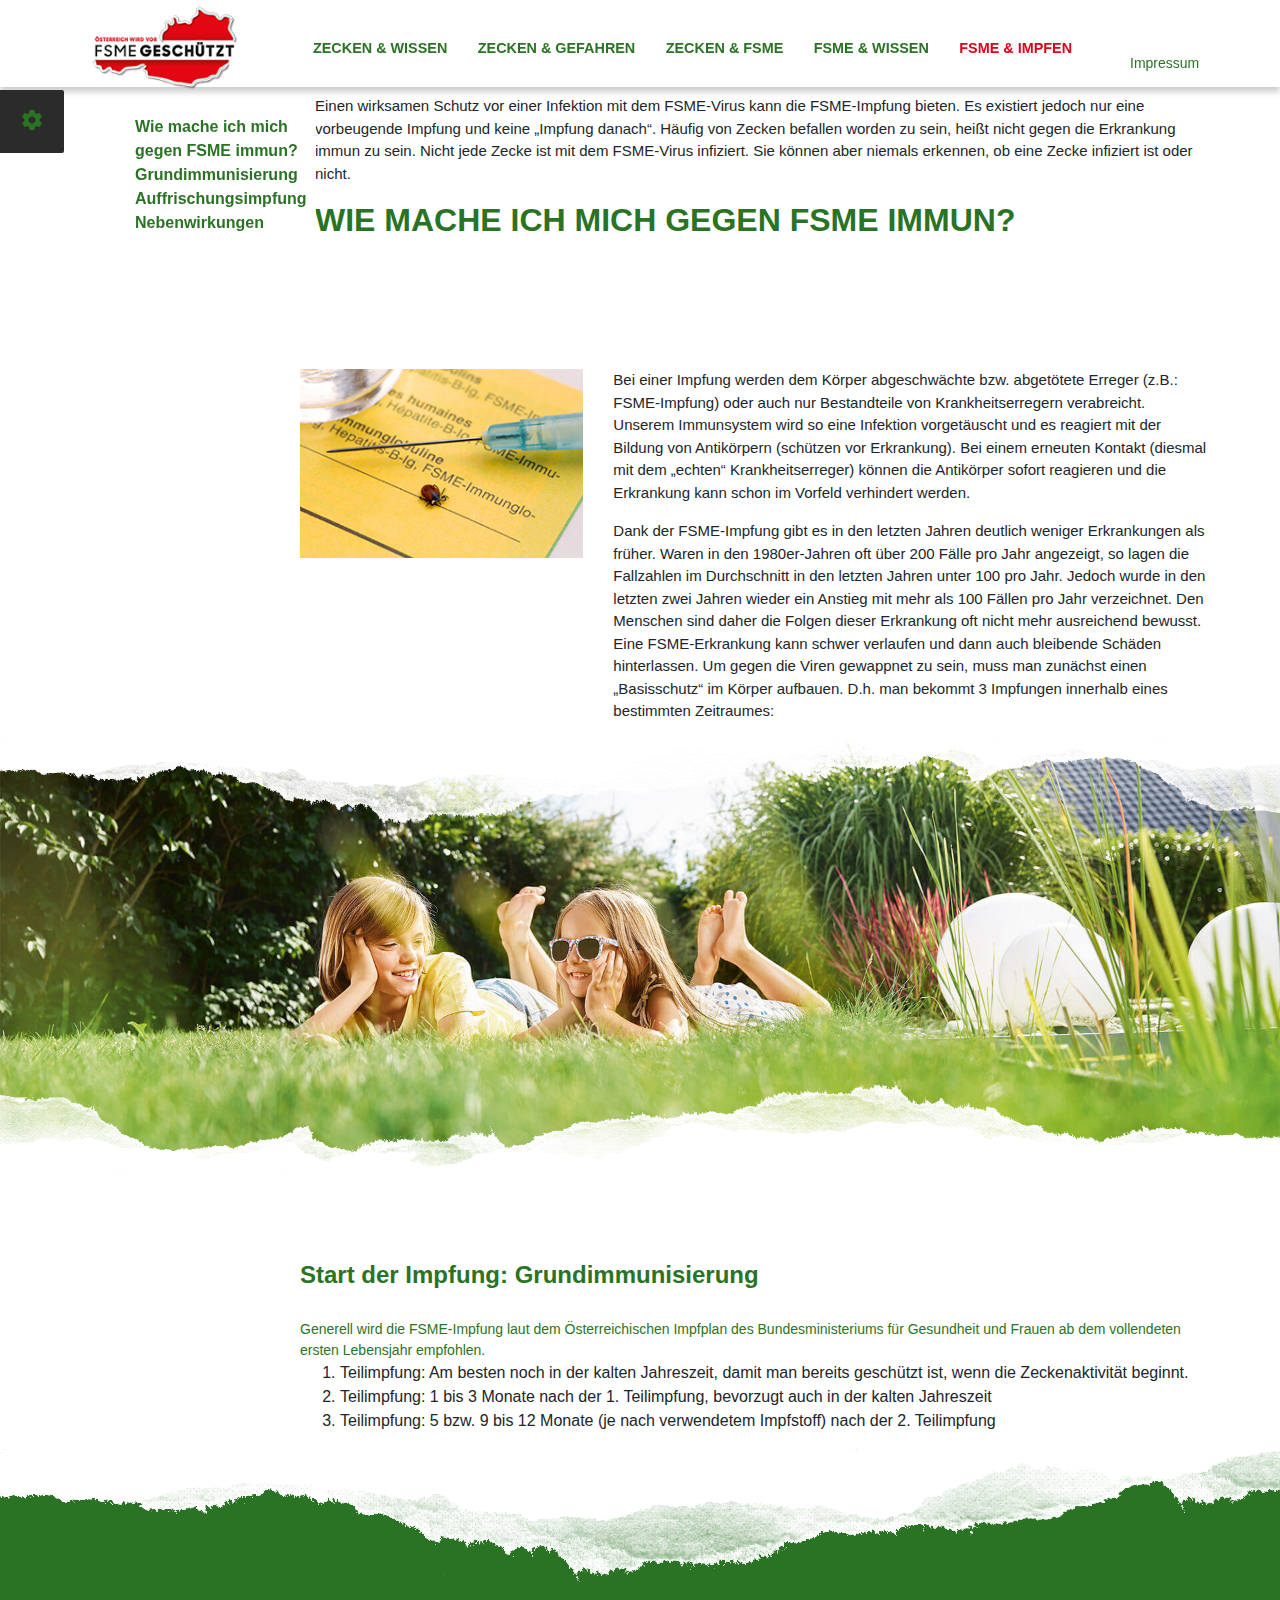
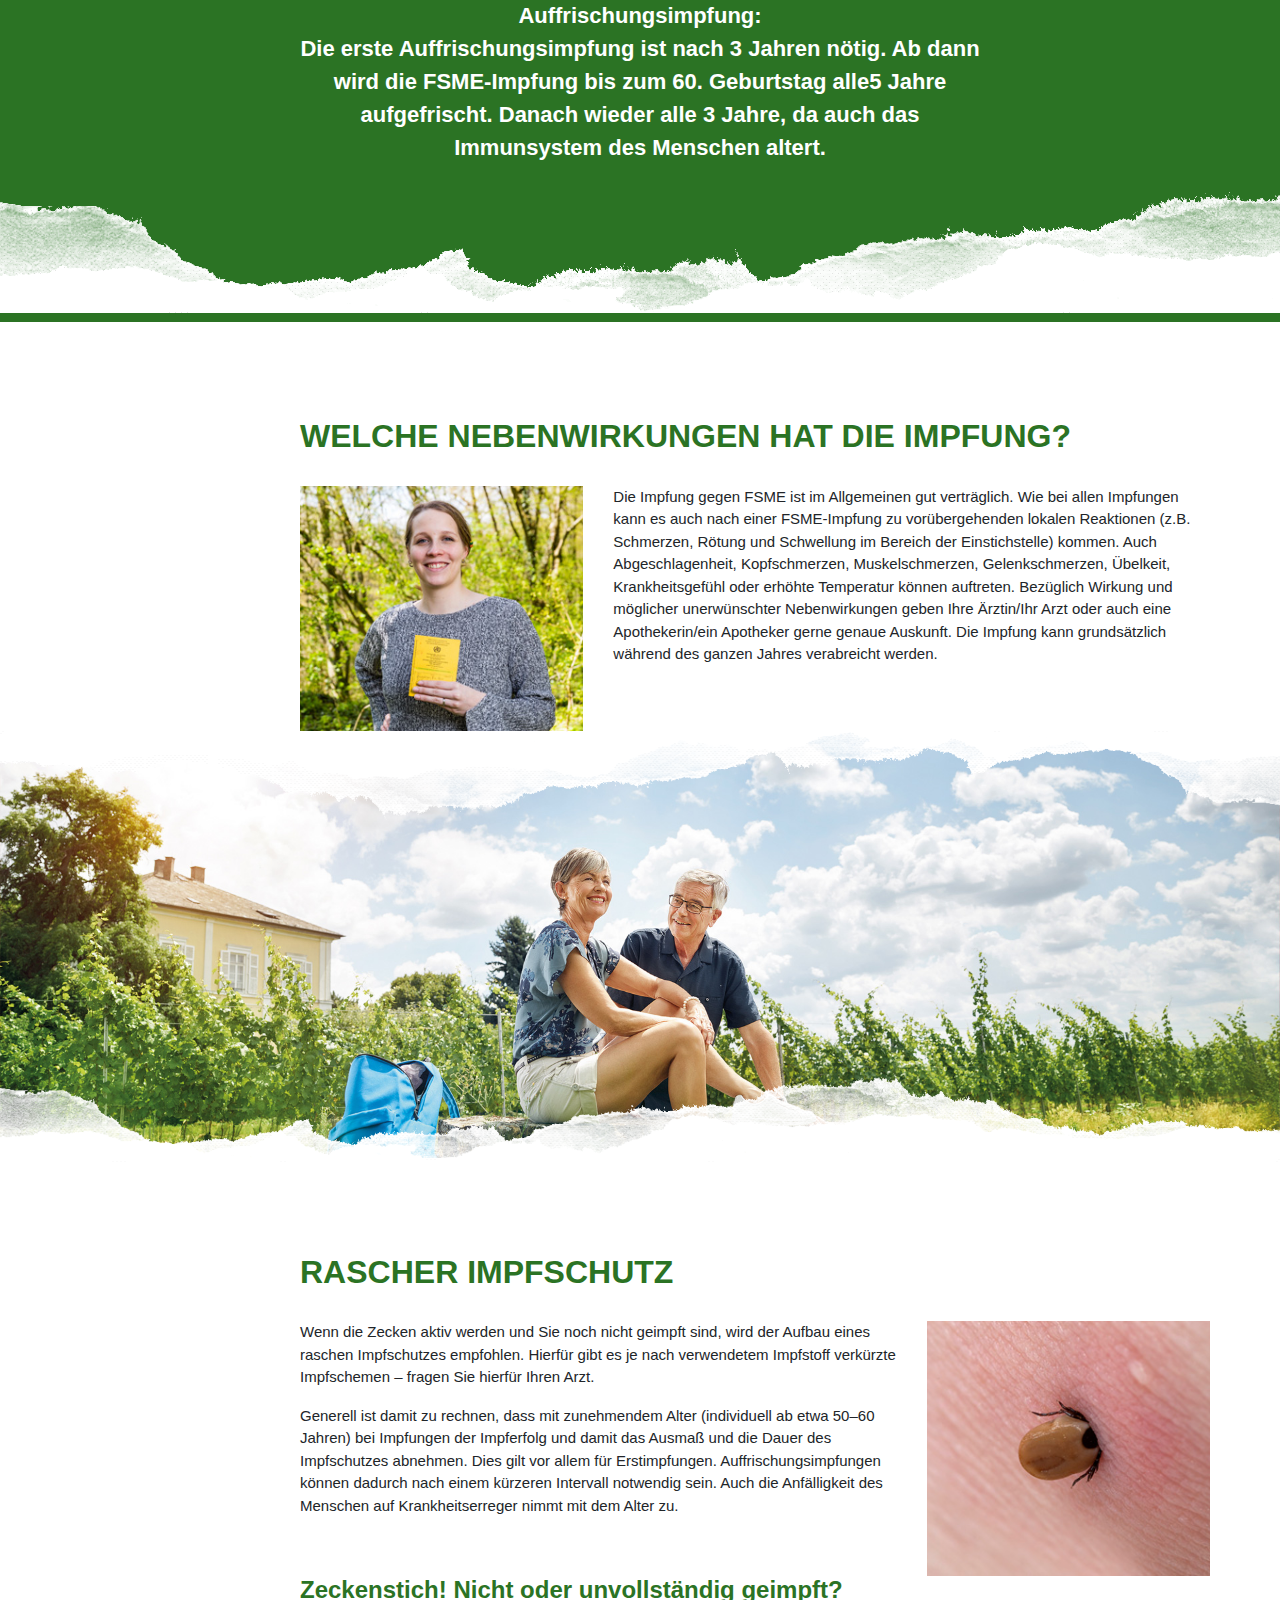
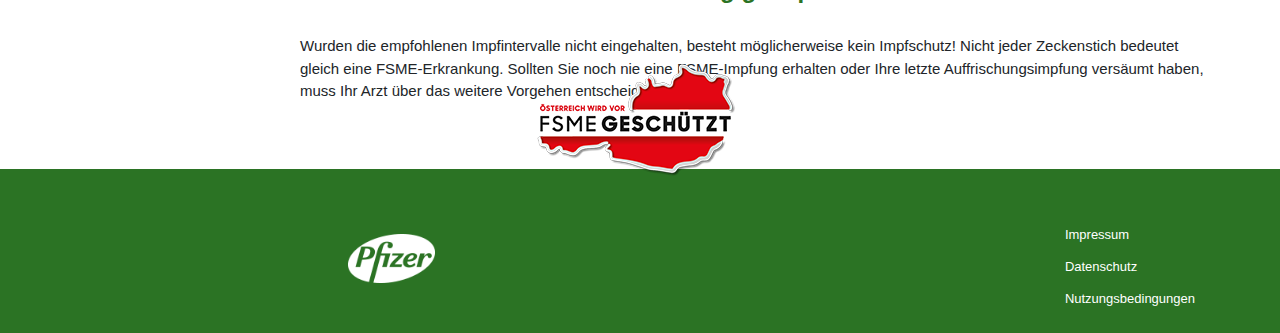
==== fsmeundimpfen.html @ 089d3fe7 "version 1.1" ====
<!DOCTYPE html>
<html lang="de">
<head>
    <meta charset="UTF-8">
	<meta name="viewport" content="width=device-width, initial-scale=1.0">
	<link rel="shortcut icon" href="favicon.ico"/>
	<title>About Pfizer</title>
	<meta name="description" content="Pfizer Saudi Limited Corporate">
	<meta name="keywords" content="Pfizer,Saudi,Limited,Corporate">
	<meta name="author" content="Pfizer">

	<!-- Social meta tags -->
	<meta property="og:type" content="article">
	<meta property="og:image" content="assets/images/logo.png">
	<meta property="og:title" content="Pfizer Saudi Limited Corporate">
	<meta property="og:description" content="Pfizer Saudi Limited Corporate">
	<meta property="og:site_name" content="Pfizer Saudi Limited Corporate">
	<meta property="og:url" content="about.html">

	<!-- Twitter meta tags -->
	<meta name="twitter:card" content="assets/images/logo.png">
	<meta name="twitter:image" content="assets/images/logo.png">
	<meta name="twitter:title" content="Pfizer Saudi Limited Corporate">
	<meta name="twitter:description" content="Pfizer Saudi Limited Corporate">

    <!-- Import CSS files from assets -->
	<link rel="stylesheet" href="assets/css/bootstrap.min.css">
	<link rel="stylesheet" href="assets/css/material-components-web.min.css">
	<link rel="stylesheet" href="assets/css/style.css">
	<link rel="stylesheet" href="https://fonts.googleapis.com/icon?family=Material+Icons&display=swap">
	<link href="https://fonts.googleapis.com/css2?family=Montserrat:wght@400&display=swap" rel="stylesheet">
	<link href="https://fonts.googleapis.com/css2?family=Source+Sans+Pro:ital@1&display=swap" rel="stylesheet">
	<link rel="stylesheet" href="assets/css/switcher.css">

	<!-- Adobe Analytics -->
	<!-- <script src="//assets.adobedtm.com/XXXXXXXX/XXXXXXXX/launch-XXXXXXX-development.min.js"></script> -->
</head>
<body >
<!--===================
        start navbar
=================== -->
<section class="full-nav bg-swr-el" >
    <div class="full-navbar container">
        <div class="row">
            <div class="col-md-2 ">
                <div class="logo">
					<a href="index.html">
						<img src="assets/images/logo/logo.png" class="img-fluid" title="Home page" alt="intro image"> 
					</a>
                </div>
            </div>
            <div class="col-md-9">
                <div class="middle">
                    <ul class="list-unstyled">
                        <li>
                            <a  class="clr-swr-el-com" href="zeckenundwissen.html" >ZECKEN & WISSEN</a>
                                <!-- Second Menu -->
                                <div class="second-menu bg-swr-el">
									<ul class="list-unstyled"> 
										<li class="bg-swr-el-com-hover-bg:hover" ><a class="clr-swr-el-com" href="zeckenundwissen.html#ticks-general" data-scroll="Allgemeines"> Allgemeines</a></li>
										<li class="bg-swr-el-com-hover-bg:hover" ><a class="clr-swr-el-com" href="zeckenundwissen.html#removing-ticks" data-scroll="removing-ticks"> Zeckenentfernung</a></li>
										<li class="bg-swr-el-com-hover-bg:hover" ><a class="clr-swr-el-com" href="zeckenundwissen.html#tick-species" data-scroll="tick-species">  Zeckenarten</a></li>
										<li class="bg-swr-el-com-hover-bg:hover" ><a class="clr-swr-el-com" href="zeckenundwissen.html#development-stages" data-scroll="development-stages" data-scroll="Entwicklungsstadien">Entwicklungsstadien</a></li>
										<li class="bg-swr-el-com-hover-bg:hover" ><a class="clr-swr-el-com" href="zeckenundwissen.html#ticks-climate" data-scroll="ticks-climate"> Zecken und das Klima</a></li>
										<li class="bg-swr-el-com-hover-bg:hover" ><a class="clr-swr-el-com" href="zeckenundwissen.html#curious-facts" data-scroll="curious-facts"> Kuriose Fakten</a></li>
									</ul>
                                </div>
                                <!-- End of Second Menu -->
                        </li>
                        <li>
                            <a  class="clr-swr-el-com" href="zeckenundgefahren.html">ZECKEN & GEFAHREN</a>
                                <!-- Second Menu -->
                                <div class="second-menu bg-swr-el">
									<ul class="list-unstyled"> 
										<li class="bg-swr-el-com-hover-bg:hover" ><a class="clr-swr-el-com" href="zeckenundgefahren.html#fsme" data-scroll="fsme" > FSME</a></li>
										<li class="bg-swr-el-com-hover-bg:hover" ><a class="clr-swr-el-com" href="zeckenundgefahren.html#lyme-disease" data-scroll="lyme-disease" > Borreliose</a></li>
										<li class="bg-swr-el-com-hover-bg:hover" ><a class="clr-swr-el-com" href="zeckenundgefahren.html#other-diseases" data-scroll="diseases" > Andere Krankheiten</a></li>
									</ul>
                                </div>
                                <!-- End of Second Menu -->
                        </li>

                        <li>
                            <a class="clr-swr-el-com" href="zeckenundfsme.html" >ZECKEN & FSME</a>
                        </li>

                        <li>
                            <a class="clr-swr-el-com" href="fsmeundwissen.html" >FSME & WISSEN</a>
                                <!-- Second Menu -->
                                <div class="second-menu bg-swr-el">
                                    <ul class="list-unstyled"> 
                                        <li class="bg-swr-el-com-hover-bg:hover" ><a class="clr-swr-el-com" href="fsmeundwissen.html#fsme-faq" data-scroll="fsme-faq"> FSME</a></li>
                                        <li class="bg-swr-el-com-hover-bg:hover" ><a class="clr-swr-el-com" href="fsmeundwissen.html#faq" data-scroll="faq"> Häufig gestellte Fragen</a></li>
                                    </ul>
                                </div>
                                <!-- End of Second Menu -->


                        </li>

                        <li>
                            <a class="active clr-swr-el-com" href="fsmeundimpfen.html" >FSME & IMPFEN</a>
                                <!-- Second Menu -->
                                <div class="second-menu bg-swr-el">
									<ul class="list-unstyled"> 
                                        <li class="bg-swr-el-com-hover-bg:hover" ><a class="clr-swr-el-com" href="fsmeundimpfen.html#fsme" data-scroll="fsme"> Wie mache ich mich gegen FSME immun?</a></li>
                                        <li class="bg-swr-el-com-hover-bg:hover" ><a class="clr-swr-el-com" href="fsmeundimpfen.html#primary-vaccination" data-scroll="primary-vaccination">Grundimmunisierung</a></li>
                                        <li class="bg-swr-el-com-hover-bg:hover" ><a class="clr-swr-el-com" href="fsmeundimpfen.html#booster-vaccination" data-scroll="booster-vaccination">Auffrischungsimpfung</a></li>
                                        <li class="bg-swr-el-com-hover-bg:hover" ><a class="clr-swr-el-com"  href="fsmeundimpfen.html#side-effects" data-scroll="side-effects">Nebenwirkungen</a></li>
                                    </ul>
                                </div>
                                <!--End of Second Menu -->

                        </li>
                    </ul>
                </div>
            </div>
            <div class="col-md-1 col-sm-1">
                <div class="navright-link">
                    <a class="clr-swr-el-com"  href="imprint.html">
                        Impressum
                    </a>
				</div>
				<button class="the-toggler bg-swr-el ">
					<span class="material-icons menu-icon">dehaze</span>
					<span class="material-icons close">close</span>
				</button>
            </div>
        </div>
    
    </div>
</section>
<!--===================
    end navbar 
===================-->

    <!--  side menu-->
    <div class="side-menu ">
		<ul class="list-unstyled"> 
			<li class="active"><a class="clr-swr-el-com" href="fsmeundimpfen.html#fsme" data-scroll="fsme"> Wie mache ich mich gegen FSME immun?</a></li>
			<li><a class="clr-swr-el-com" href="fsmeundimpfen.html#primary-vaccination" data-scroll="primary-vaccination">Grundimmunisierung</a></li>
			<li><a class="clr-swr-el-com" href="fsmeundimpfen.html#booster-vaccination" data-scroll="booster-vaccination">Auffrischungsimpfung</a></li>
			<li><a class="clr-swr-el-com" href="fsmeundimpfen.html#side-effects" data-scroll="side-effects">Nebenwirkungen</a></li>
		</ul>
    </div>
    <!-- End of side menu -->

	<!-- Body Content -->
	<div class="content ">

			<!-- Page content -->
			<section id="fsme">
			<div class="basic container">
				<div class="part-one part row">
					<div class="col-md-12  heading">
						<p>Einen wirksamen Schutz vor einer Infektion mit dem FSME-Virus kann die FSME-Impfung bieten. Es existiert jedoch nur eine vorbeugende Impfung und keine „Impfung danach“. Häufig von Zecken befallen worden zu sein, heißt nicht gegen die Erkrankung immun zu sein. Nicht jede Zecke ist mit dem FSME-Virus infiziert. Sie können aber niemals erkennen, ob eine Zecke infiziert ist oder nicht.  </p>
						<h2 class="second-heading clr-swr-el-com" >WIE MACHE ICH MICH GEGEN FSME IMMUN?</h2>
					</div>
					<div class="info row">
						<div class="col-lg-4 col-md-12 col-sm-12">
							<div class="col-left">
								<div class="part-two-image">
									<img src="assets/images/vaccine/vaccine-1.jpg" class="img-fluid" alt="vaccine-1 image">
								</div>
							</div>
						</div>
						<div class="col-lg-8 col-md-12 col-sm-12">
							<div class="col-right">
								<p>Bei einer Impfung werden dem Körper abgeschwächte bzw. abgetötete Erreger (z.B.: FSME-Impfung) oder auch nur Bestandteile von Krankheitserregern verabreicht. Unserem Immunsystem wird so eine Infektion vorgetäuscht und es reagiert mit der Bildung von Antikörpern (schützen vor Erkrankung). Bei einem erneuten Kontakt (diesmal mit dem „echten“ Krankheitserreger) können die Antikörper sofort reagieren und die Erkrankung kann schon im Vorfeld verhindert werden. </p>
								<p>Dank der FSME-Impfung gibt es in den letzten Jahren deutlich weniger Erkrankungen als früher. Waren in den 1980er-Jahren oft über 200 Fälle pro Jahr angezeigt, so lagen die Fallzahlen im Durchschnitt in den letzten Jahren unter 100 pro Jahr. Jedoch wurde in den letzten zwei Jahren wieder ein Anstieg mit mehr als 100 Fällen pro Jahr verzeichnet. Den Menschen sind daher die Folgen dieser Erkrankung oft nicht mehr ausreichend bewusst. Eine FSME-Erkrankung kann schwer verlaufen und dann auch bleibende Schäden hinterlassen. Um gegen die Viren gewappnet zu sein, muss man zunächst einen „Basisschutz“ im Körper aufbauen. D.h. man bekommt 3 Impfungen innerhalb eines bestimmten Zeitraumes:</p>
							</div>
						</div>
					</div>

				</div>
			</div>
		</section>
			<!-- End of Page content -->

			<!-- cover image -->
			<section class="cover">
				<div class="cover-image">
					<img src="assets/images/front/fp-paper-bg.jpg" class="img-fluid" alt="fp-paper">
				</div>
			</section>
			<!-- End of cover image -->

			<!-- part two -->
			<section id="primary-vaccination">
			<div class="basic container">	
				<div class="part-two part row">
					<h4 class="second-heading">Start der Impfung: Grundimmunisierung </h4>
					<span>Generell wird die FSME-Impfung laut dem Österreichischen Impfplan des Bundesministeriums für Gesundheit und Frauen ab dem vollendeten ersten Lebensjahr empfohlen.  </span>
					<ol>
						<li>Teilimpfung: Am besten noch in der kalten Jahreszeit, damit man bereits geschützt ist, wenn die Zeckenaktivität beginnt. </li>
						<li>Teilimpfung: 1 bis 3 Monate nach der 1. Teilimpfung, bevorzugt auch in der kalten Jahreszeit  </li>
						<li>Teilimpfung: 5 bzw. 9 bis 12 Monate (je nach verwendetem Impfstoff) nach der 2. Teilimpfung</li>
					</ol>
				</div>
			</div>
		</section>
			<!-- End of part two -->

			<!-- cover image -->
			<section class="cover">
				<div class="cover-para">
					<div class="container">
						<h3 class="third-heading clr-swr-el-com">Auffrischungsimpfung:<br>Die erste Auffrischungsimpfung ist nach 3 Jahren nötig. Ab dann wird die FSME-Impfung bis zum 60. Geburtstag alle5 Jahre aufgefrischt. Danach wieder alle 3 Jahre, da auch das Immunsystem des Menschen altert.</h3>       
					</div>
				</div>
			</section>
			<!-- End of cover image -->

			<!-- part three -->
			<section id="booster-vaccination">
			<div class="basic container">
				<div class="part-three part row">
					<h2 class="second-heading clr-swr-el-com">WELCHE NEBENWIRKUNGEN HAT DIE IMPFUNG?</h2>
					<div class="yellow row">

						<div class="col-lg-4 col-md-12 col-sm-12">
							<div class="col-left">
								<img src="assets/images/vaccine/vaccine-2.jpg" alt="">
							</div>
						</div>
						
						<div class="col-lg-8 col-md-12 col-sm-12">
							<div class="col-left">
								<p>Die Impfung gegen FSME ist im Allgemeinen gut verträglich. Wie bei allen Impfungen kann es auch nach einer FSME-Impfung zu vorübergehenden lokalen Reaktionen (z.B. Schmerzen, Rötung und Schwellung im Bereich der Einstichstelle) kommen. Auch Abgeschlagenheit, Kopfschmerzen, Muskelschmerzen, Gelenkschmerzen, Übelkeit, Krankheitsgefühl oder erhöhte Temperatur können auftreten. Bezüglich Wirkung und möglicher unerwünschter Nebenwirkungen geben Ihre Ärztin/Ihr Arzt oder auch eine Apothekerin/ein Apotheker gerne genaue Auskunft. Die Impfung kann grundsätzlich während des ganzen Jahres verabreicht werden.</p>
							</div>
						</div>

					</div>
				</div>
			</div>
		</section>
		<!-- </div> -->
			<!-- End of part three -->

			<!-- cover image -->
			<section class="cover">
				<div class="cover-image">
					<img src="assets/images/vaccine/paper-bg.jpg" class="img-fluid" alt="paper-bg image">
				</div>
			</section>
			<!-- End of cover image -->

			<!-- part four -->
			<section id="side-effects">
			<div class="basic container">
				<div class="part-four row part">
					<h2 class="second-heading clr-swr-el-com">RASCHER IMPFSCHUTZ</h2>
						<div class="skin row">
							<div class="col-lg-8 col-md-12 col-sm-12">
								<div class="col-left">
									<p>Wenn die Zecken aktiv werden und Sie noch nicht geimpft sind, wird der Aufbau eines raschen Impfschutzes empfohlen. Hierfür gibt es je nach verwendetem Impfstoff verkürzte Impfschemen – fragen Sie hierfür Ihren Arzt. </p>
									<p>Generell ist damit zu rechnen, dass mit zunehmendem Alter (individuell ab etwa 50–60 Jahren) bei Impfungen der Impferfolg und damit das Ausmaß und die Dauer des Impfschutzes abnehmen. Dies gilt vor allem für Erstimpfungen. Auffrischungsimpfungen können dadurch nach einem kürzeren Intervall notwendig sein. Auch die Anfälligkeit des Menschen auf Krankheitserreger nimmt mit dem Alter zu.</p>
								</div>
							</div>
							<div class="col-lg-4 col-md-12 col-sm-12">
								<div class="col-right">
									<img src="assets/images/vaccine/vaccine-tick.jpg" alt="akin ">
								</div>
							</div>
						</div>
					<div class="para">
						<h4 class="second-heading clr-swr-el-com">Zeckenstich! Nicht oder unvollständig geimpft? </h4>
						<p>Wurden die empfohlenen Impfintervalle nicht eingehalten, besteht möglicherweise kein Impfschutz! Nicht jeder Zeckenstich bedeutet gleich eine FSME-Erkrankung. Sollten Sie noch nie eine FSME-Impfung erhalten oder Ihre letzte Auffrischungsimpfung versäumt haben, muss Ihr Arzt über das weitere Vorgehen entscheiden.</p>
					</div>
				</div>
			</div>
		</section>
			<!-- End of part four -->

	</div>
	<!-- End of Body Content -->
				
	<!-- Footer Section -->
	<section id="footer" class="bg-swr-el-com">
		<div class="container">
			<div class="content-section">
				<div class="row">

					<div class="col-lg-4 col-sm-12">
						<div class="left-content">
								<div class="images">
									<div class="row no-gutters">
										<div class="col-lg-9 col-md-6 image-one">
											<img src="assets/images/impressum/vhi.png" class="img-fluid bg-swr-el-com"  title="Vfi-logo" alt="">
										</div>
											<div class="col-lg-3 col-md-6 image-two">
												<img src="assets/images/logo/logo-pfizer-small.png" class="img-fluid bg-swr-el-com" title="Pfizer logo" alt="">
											</div>
									</div>
								</div>   
						</div>
					</div>

					<div class="col-lg-4 col-sm-12">
							<div class="middle-content">
								<div class="logo-image">
									<img src="assets/images/logo/footer_logo.png" alt="footer_logo ">
								</div>
							</div>
					</div>

					<div class="col-lg-4 col-sm-12">
							<div class="right-content">
								<ul class="list-unstyled">
									<li class="menu-item"><a href='#' target="_blank">Impressum</a></li>
									<li class="menu-item"><a href='#' target="_blank" >Datenschutz</a></li>
									<li class="menu-item"><a href='#' target="_blank">Nutzungsbedingungen</a></li>
								</ul>
							</div>
					</div>

				</div>

			</div>
	   	</div>
	</section>
	<!-- End of Footer Section -->
	
	   <!-- Layout Options -->
	   <div id="layout-swr" class="layout-options">
		<div class="box-layout">
			<h3>Style Switcher</h3>
			<!-- Background -->
			<div class="block-switcher Background-color-swr">
				<h4>Background color:</h4>
				<button class="pfblue" value="pfblue_theme" data-value="0093d0"></button>
				<button class="black" value="black_theme" data-value="000000"></button>
				<button class="gray" value="gray_theme" data-value="616365"></button>
				<button class="cyan" value="cyan_theme" data-value="00aeef"></button>
				<button class="red" value="red_theme" data-value="cc292b"></button>
				<button class="magenta" value="magenta_theme" data-value="d6006e"></button>
				<button class="green" value="green_theme" data-value="00a950"></button>
				<button class="orange" value="orange_theme" data-value="f8971d"></button>
				<button class="lightblue" value="lightblue_theme" data-value="75d1e0"></button>
				<button class="lightgreen" value="lightgreen_theme" data-value="7dba00"></button>
				<button class="yellow" value="yellow_theme" data-value="f7d417"></button>
				<button class="lightred" value="lightred_theme" data-value="f26649"></button>
				<button class="blue" value="blue_theme" data-value="002596"></button>
				<button class="purple" value="purple_theme" data-value="4a245e"></button>
			</div>
			<!-- Components -->
			<div class="block-switcher components-color-swr">
				<h4>Primary color:</h4>
				<button class="pfblue" value="pfblue_theme" data-value="0093d0"></button>
				<button class="black" value="black_theme" data-value="000000"></button>
				<button class="gray" value="gray_theme" data-value="616365"></button>
				<button class="cyan" value="cyan_theme" data-value="00aeef"></button>
				<button class="red" value="red_theme" data-value="cc292b"></button>
				<button class="magenta" value="magenta_theme" data-value="d6006e"></button>
				<button class="green" value="green_theme" data-value="00a950"></button>
				<button class="orange" value="orange_theme" data-value="f8971d"></button>
				<button class="lightblue" value="lightblue_theme" data-value="75d1e0"></button>
				<button class="lightgreen" value="lightgreen_theme" data-value="7dba00"></button>
				<button class="yellow" value="yellow_theme" data-value="f7d417"></button>
				<button class="lightred" value="lightred_theme" data-value="f26649"></button>
				<button class="blue" value="blue_theme" data-value="002596"></button>
				<button class="purple" value="purple_theme" data-value="4a245e"></button>
			</div>
			<!-- Fonts Family -->
			<div class="block-switcher fonts-family-swr">
				<h4>Font type:</h4>
				<button class="helveticaNeue active" value="helveticaNeue_theme" data-font="helveticaNeue">Helvetica Neue</button>
				<button class="fsalbert" value="fsalbert_theme" data-font="fsalbert">FSAlbert</button>
			</div>
		</div>
		<div class="icon-cog">
			<span class="material-icons">settings</span>
		</div>
	</div>
	<!-- 	End of Layout Options -->
    
  <!-- Import JS files from assets -->
	<script src="assets/js/jquery-1.11.1.min.js"></script>
	<script src="assets/js/bootstrap.min.js"></script>
	<script async src="assets/js/material-components-web.min.js"></script>
	<script src="assets/js/switcher.js"></script>
	<script async src="assets/js/main.js"></script>
	<!-- Adobe Analytics -->
	<!-- <script type="text/javascript">_satellite.pageBottom();</script> -->
</body>
</html>
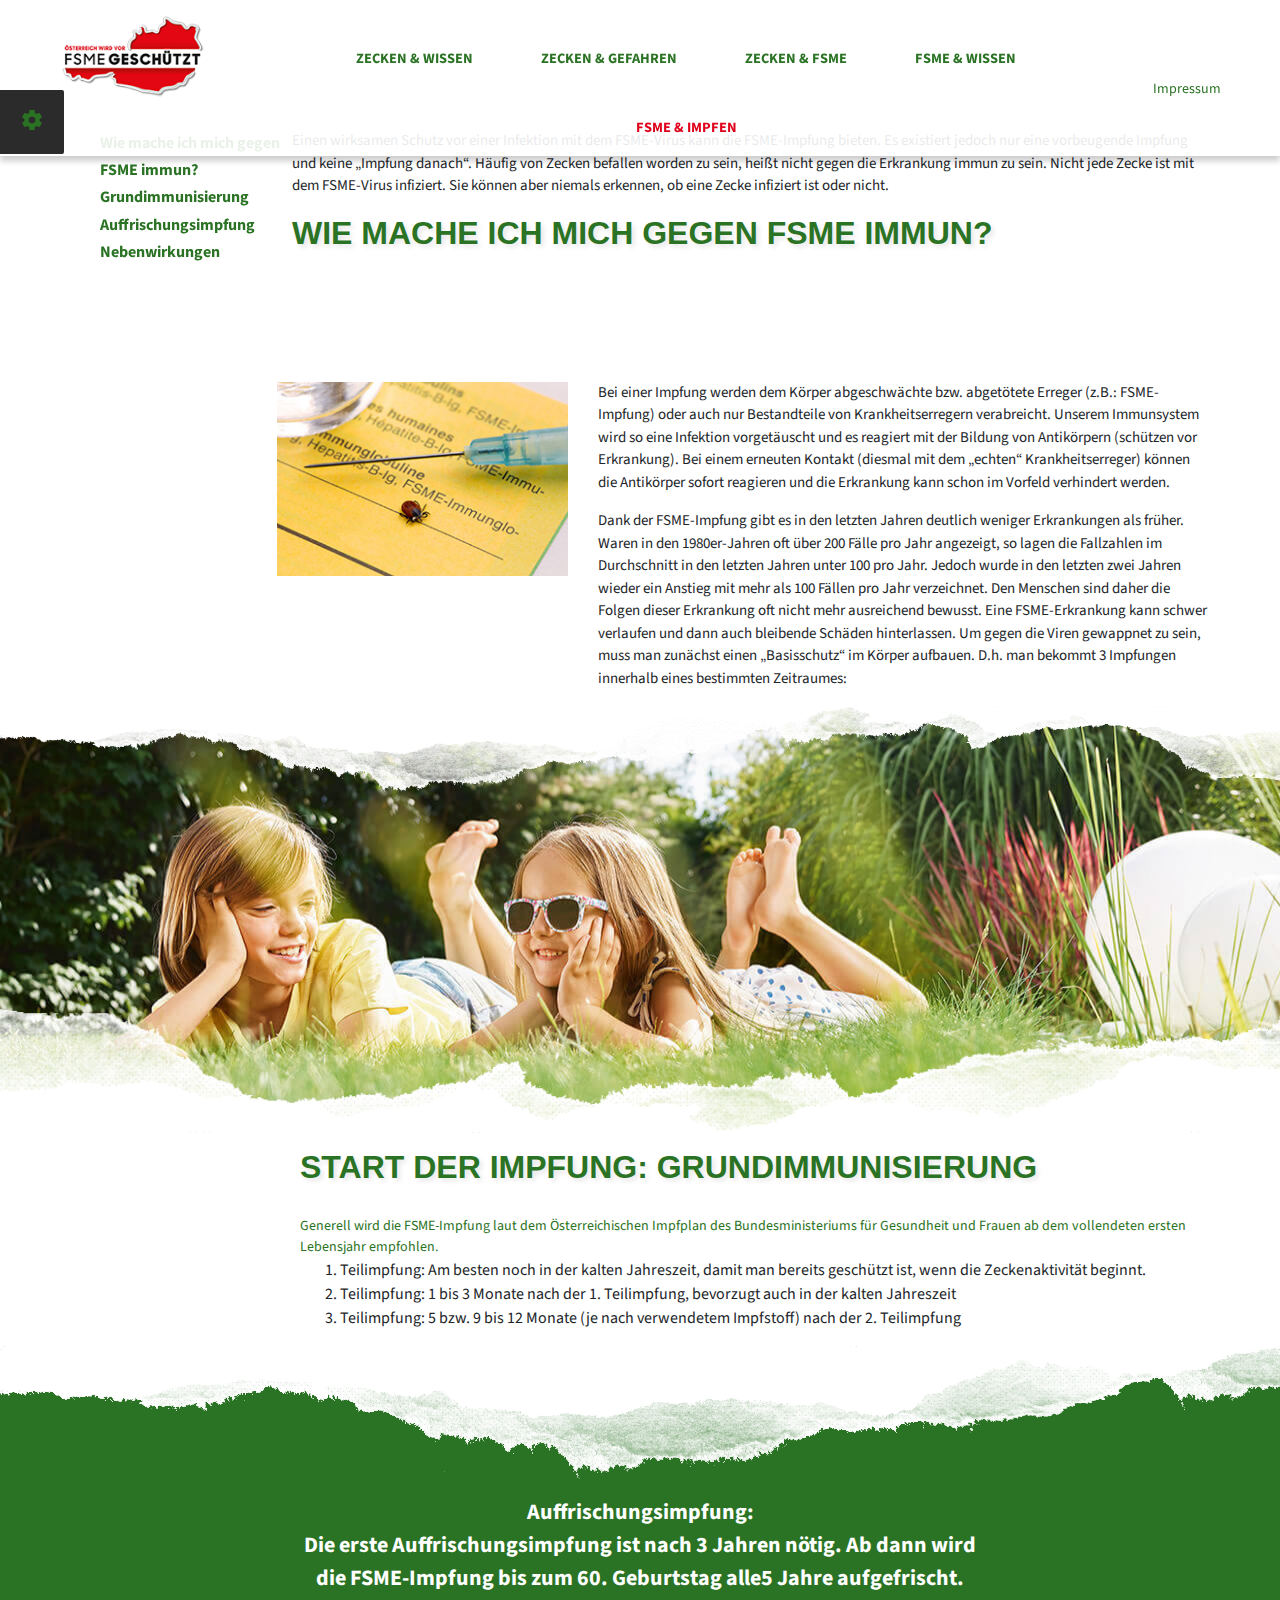
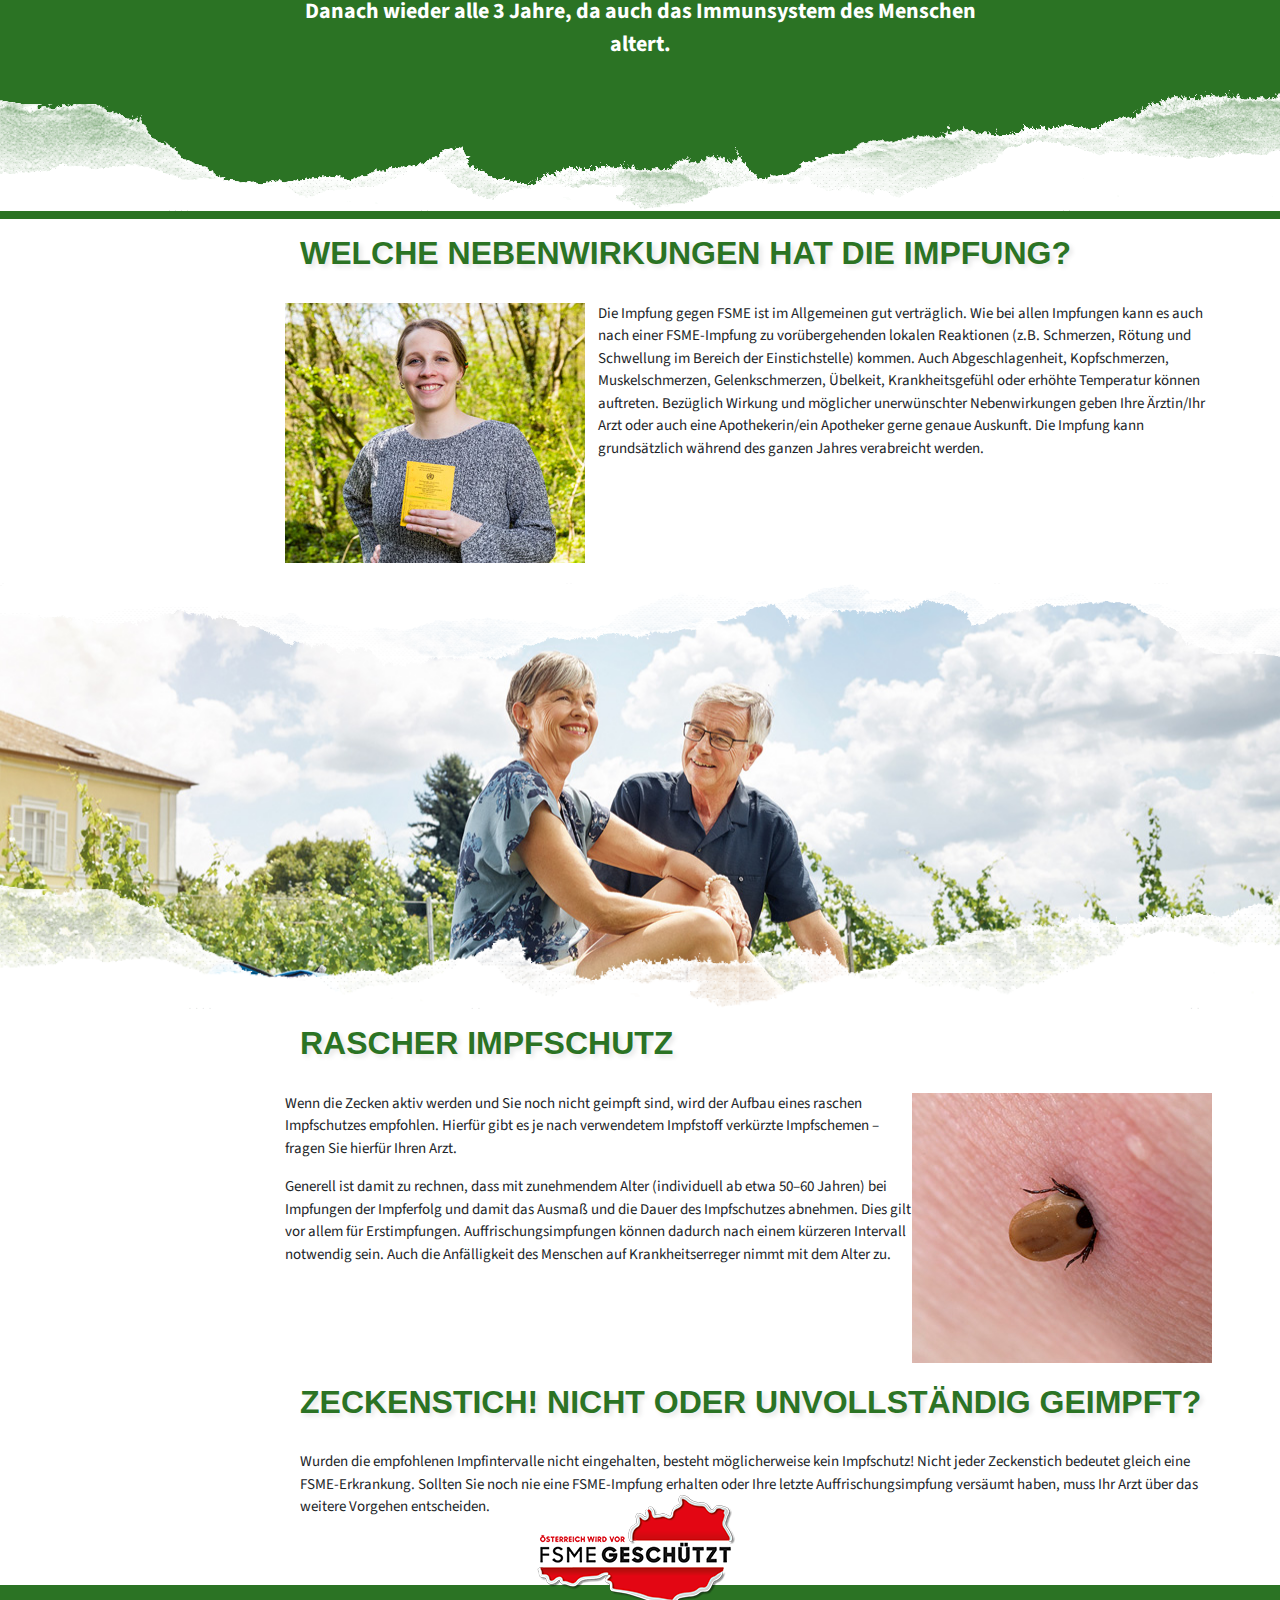
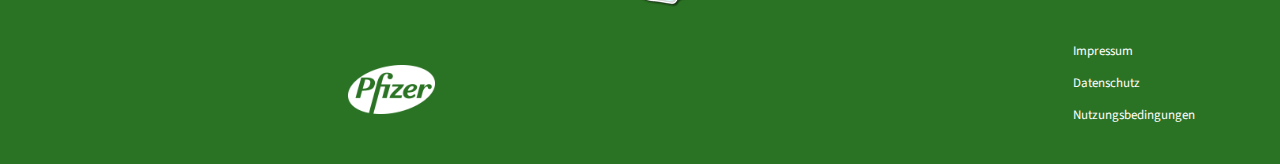
==== commit e97dfb69: "some updater" ====
--- a/fsmeundimpfen.html
+++ b/fsmeundimpfen.html
@@ -30,6 +30,7 @@
 	<link rel="stylesheet" href="https://fonts.googleapis.com/icon?family=Material+Icons&display=swap">
 	<link href="https://fonts.googleapis.com/css2?family=Montserrat:wght@400&display=swap" rel="stylesheet">
 	<link href="https://fonts.googleapis.com/css2?family=Source+Sans+Pro:ital@1&display=swap" rel="stylesheet">
+	<link href="https://fonts.googleapis.com/css2?family=Source+Sans+Pro&display=swap" rel="stylesheet">
 	<link rel="stylesheet" href="assets/css/switcher.css">
 
 	<!-- Adobe Analytics -->
@@ -151,7 +152,7 @@
 			<!-- Page content -->
 			<section id="fsme">
 			<div class="basic container">
-				<div class="part-one part row">
+				<div class="part-one space-top row">
 					<div class="col-md-12  heading">
 						<p>Einen wirksamen Schutz vor einer Infektion mit dem FSME-Virus kann die FSME-Impfung bieten. Es existiert jedoch nur eine vorbeugende Impfung und keine „Impfung danach“. Häufig von Zecken befallen worden zu sein, heißt nicht gegen die Erkrankung immun zu sein. Nicht jede Zecke ist mit dem FSME-Virus infiziert. Sie können aber niemals erkennen, ob eine Zecke infiziert ist oder nicht.  </p>
 						<h2 class="second-heading clr-swr-el-com" >WIE MACHE ICH MICH GEGEN FSME IMMUN?</h2>
--- a/assets/css/style.css
+++ b/assets/css/style.css
@@ -5,16 +5,253 @@
 /*
 **End of prefixer
 */
-@media (max-width: 375px) {
+@media (min-width: 1024px) and (max-width: 1200px) {
   #header .nav {
-    padding: 20px 10px;
+    width: 95%;
+    top: 15px;
+    border-radius: 10px;
+    padding: 0 45px;
+  }
+  #header .nav .col-md-2 .logo {
+    top: 5px;
+  }
+  #header .nav .middle ul {
+    display: flex;
+  }
+  #header .nav .middle ul li {
+    padding: 10px 6px;
+  }
+  #header .nav .middle ul li .second-menu ul {
+    display: block;
+  }
+  #header .nav .middle .navright-link {
+    margin-top: 50px;
+    margin-left: -15px;
+  }
+}
+@media (min-width: 376px) and (max-width: 767px) {
+  #header .nav {
+    width: 100%;
+    top: 0;
+    border-radius: 0;
+    padding: 20px;
   }
   #header .nav .logo {
     top: -15px;
   }
-  #header .nav .logo img {
+  #header .nav .middle ul li {
+    padding: 0 10px;
+  }
+  #header .nav .the-toggler {
+    display: block;
+  }
+}
+@media (max-width: 768px) {
+  .second-heading {
+    font-size: 24px;
+    word-break: break-word;
+  }
+
+  .container, .container-md, .container-sm {
+    max-width: 100%;
+  }
+
+  .sections .section {
+    padding-top: 50px;
+    margin-right: 40px;
+  }
+
+  .mit .find {
+    margin-right: 35px;
+  }
+
+  #tick-species .basic .part .fourth {
+    margin-top: 60px;
+  }
+
+  #footer {
+    height: 300px;
+  }
+  #footer .content-section .left-content .images .image-one img {
+    margin-left: 120px;
+  }
+  #footer .content-section .left-content .images .image-two img {
+    margin-left: 50px;
+  }
+  #footer .content-section .middle-content {
+    bottom: 95px;
+    left: 50%;
+    transform: translateX(-50%);
+  }
+  #footer .content-section .right-content ul {
+    text-align: center;
+    left: 0;
+    margin-top: 30px;
+  }
+}
+@media (min-width: 376px) and (max-width: 768px) {
+  #header .nav {
+    width: 95%;
+    top: 15px;
+    border-radius: 10px;
+    padding: 0 20px;
+  }
+  #header .nav .col-md-2 .logo {
+    top: 13px;
+  }
+  #header .nav .middle ul {
+    display: flex;
+  }
+  #header .nav .middle ul li {
+    padding: 10px 6px;
+  }
+  #header .nav .middle ul li .second-menu ul {
+    display: block;
+  }
+  #header .nav .col-md-1 .navright-link {
+    margin-top: 50px;
+    margin-left: auto;
+  }
+
+  #header .arrow {
+    right: 48%;
+    bottom: 40px;
+  }
+
+  .full-nav .full-navbar .col-md-9 .middle {
+    margin-left: 10px;
+  }
+  .full-nav .full-navbar .col-md-9 .middle ul li {
+    padding: 6px 0 0px 40px;
+  }
+
+  .basic .space-top {
+    max-width: calc(100% - 180px);
+  }
+
+  .part img {
+    padding: 0 130px;
+  }
+}
+@media (min-width: 768px) and (max-width: 1024px) {
+  .full-nav .full-navbar {
+    width: 90%;
+    top: 0;
+    border-radius: 20px;
+    padding: 0 20px;
+  }
+  .full-nav .full-navbar .logo {
+    top: 13px;
+  }
+  .full-nav .full-navbar .middle ul {
+    display: flex;
+  }
+  .full-nav .full-navbar .middle ul li {
+    padding: 10px 5px;
+  }
+  .full-nav .full-navbar .middle ul li .second-menu ul {
+    display: block;
+  }
+  .full-nav .full-navbar .middle .navright-link {
+    margin-top: 60px;
+    margin-left: -5px;
+  }
+}
+@media (min-width: 768px) and (max-width: 1024px) {
+  .side-menu {
+    left: 20px;
+  }
+}
+@media (min-width: 768px) and (max-width: 991px) {
+  .basic {
+    margin-bottom: 60px;
+  }
+  .basic .part {
+    padding: 110px 0 0 0;
+  }
+  .basic .part img {
+    margin-left: 0;
+    width: 100%;
+  }
+}
+@media (min-width: 768px) and (max-width: 1024px) {
+  .cover .cover-para {
+    padding: 150px 0;
+  }
+  .cover .cover-para::after {
+    top: 72%;
+  }
+
+  .areas {
+    padding-top: 110px;
+    margin-bottom: 100px;
+  }
+
+  #header .nav .middle ul li .second-menu {
+    top: 85px;
+  }
+  #header .nav .middle ul li .second-menu ul {
+    display: block;
+  }
+}
+@media (min-width: 1024px) {
+  .second-heading {
+    word-break: break-word;
+  }
+}
+@media (max-width: 1200px) {
+  #header {
+    min-height: 100vh;
+  }
+
+  .questions .section .question-item .question-content .question-image img {
+    max-width: 100%;
+  }
+  .questions .section .question-item .question-content .question-para {
+    margin-left: 0;
+  }
+}
+@media (min-width: 991px) and (max-width: 1025px) {
+  #header .arrow {
+    bottom: 50px;
+    right: 45%;
+  }
+
+  .basic {
+    margin-bottom: 60px;
+  }
+  .basic .part {
+    padding-top: 100px;
+  }
+  .basic .part img {
+    width: 100%;
+  }
+}
+@media (max-width: 375px) {
+  img {
+    padding-left: 30px;
+  }
+
+  .basic {
+    padding: 0;
+  }
+
+  .second-heading {
+    text-transform: lowercase;
+  }
+
+  #header .nav {
+    width: 100%;
+    top: 0;
+    border-radius: 0;
+    padding: 20px 10px;
+  }
+  #header .nav .col-md-2 .logo {
+    top: -20px;
+  }
+  #header .nav .col-md-2 .logo img {
     width: 120px;
-    height: 90px;
+    height: 80px;
   }
   #header .nav .middle {
     display: none;
@@ -69,6 +306,12 @@
   #header .nav .the-toggler {
     display: block;
   }
+  #header .nav .the-toggler .menu-icon, #header .nav .the-toggler .close {
+    font-size: 30px;
+  }
+  #header .nav .navbar-scroll {
+    top: 60px;
+  }
   #header .arrow {
     right: 40%;
   }
@@ -79,14 +322,14 @@
     border-radius: 0;
     padding: 0 20px;
   }
-  .full-nav .full-navbar .logo {
+  .full-nav .full-navbar .col-md-2 .logo {
     top: 0;
   }
-  .full-nav .full-navbar .logo img {
+  .full-nav .full-navbar .col-md-2 .logo img {
     width: 120px;
     height: 90px;
   }
-  .full-nav .full-navbar .middle {
+  .full-nav .full-navbar .col-md-9 .middle {
     display: none;
     position: fixed;
     left: -100%;
@@ -99,14 +342,14 @@
     -o-transition: all 3s ease-in-out;
     transition: all 3s ease-in-out;
   }
-  .full-nav .full-navbar .middle ul li {
+  .full-nav .full-navbar .col-md-9 .middle ul li {
     width: 100%;
     border-bottom: 1px solid #eee;
     text-align: left;
     margin-top: 0;
     padding: 15px;
   }
-  .full-nav .full-navbar .middle ul li .second-menu {
+  .full-nav .full-navbar .col-md-9 .middle ul li .second-menu {
     padding-left: 15px;
     margin-top: 0;
     top: 30px;
@@ -115,10 +358,10 @@
     -o-transition: all 1s ease-in-out;
     transition: all 1s ease-in-out;
   }
-  .full-nav .full-navbar .middle ul li .second-menu ul {
+  .full-nav .full-navbar .col-md-9 .middle ul li .second-menu ul {
     box-shadow: none;
   }
-  .full-nav .full-navbar .middle ul li .second-menu ul li {
+  .full-nav .full-navbar .col-md-9 .middle ul li .second-menu ul li {
     padding: 5px;
     border-bottom: 1px solid #fff;
     -webkit-transition: all 1s ease-in-out;
@@ -126,7 +369,7 @@
     -o-transition: all 1s ease-in-out;
     transition: all 1s ease-in-out;
   }
-  .full-nav .full-navbar .middle.open {
+  .full-nav .full-navbar .col-md-9 .middle.open {
     left: 0%;
     display: block;
     -webkit-transition: all 3s ease-in-out;
@@ -134,10 +377,10 @@
     -o-transition: all 3s ease-in-out;
     transition: all 3s ease-in-out;
   }
-  .full-nav .full-navbar .navright-link {
-    margin-top: 0;
-  }
-  .full-nav .full-navbar .navright-link a {
+  .full-nav .full-navbar .col-md-1 .navright-link {
+    margin: 0;
+  }
+  .full-nav .full-navbar .col-md-1 .navright-link a {
     display: none;
   }
   .full-nav .full-navbar .the-toggler {
@@ -154,8 +397,14 @@
   .questions .section .question-item {
     margin-left: 10px;
   }
-  .questions .section .question-item .question-para {
-    margin-left: 0px;
+  .questions .section .question-item .question-content .question-para {
+    margin-left: 10px;
+    margin-top: 15px;
+  }
+
+  .basic .space-top {
+    max-width: 100%;
+    margin-left: 0;
   }
 
   .sections .section {
@@ -163,10 +412,21 @@
     padding: 70px 0 0 0;
     margin-left: 15px;
   }
+  .sections .section .item {
+    margin-left: 10px;
+  }
+  .sections .section .item .col-md-8 {
+    margin-left: 15px;
+    margin-top: 20px;
+  }
 
   .basic .part {
     max-width: 100%;
     padding-top: 100px;
+    padding-left: 15px;
+  }
+  .basic .part .first {
+    margin-left: 20px;
   }
 
   #removing-ticks .basic .part-two .part-two-img img {
@@ -181,224 +441,23 @@
     font-size: 14px;
   }
 
+  #footer {
+    height: 400px;
+    margin-top: 100px;
+  }
   #footer .content-section .left-content .images .image-one img {
-    margin-left: 0;
+    margin-left: 15px;
   }
   #footer .content-section .left-content .images .image-two img {
-    margin-left: 120px;
+    margin-left: 115px;
   }
   #footer .content-section .middle-content {
-    bottom: 170px;
+    bottom: 195px;
   }
   #footer .content-section .right-content ul {
     text-align: center;
-    margin-top: 35px;
     left: 0;
-    right: 0;
-  }
-}
-@media (min-width: 376px) and (max-width: 767px) {
-  #header .nav {
-    width: 100%;
-    top: 0;
-    border-radius: 0;
-    padding: 20px;
-  }
-  #header .nav .logo {
-    top: -15px;
-  }
-  #header .nav .middle ul li {
-    padding: 0 10px;
-  }
-  #header .nav .the-toggler {
-    display: block;
-  }
-}
-@media (max-width: 768px) {
-  .second-heading {
-    font-size: 24px;
-    word-break: break-word;
-  }
-
-  .container, .container-md, .container-sm {
-    max-width: 100%;
-  }
-
-  .sections .section {
-    padding-top: 50px;
-    margin-right: 40px;
-  }
-
-  .mit .find {
-    margin-right: 35px;
-  }
-
-  #tick-species .basic .part .fourth {
-    margin-top: 60px;
-  }
-}
-@media (min-width: 376px) and (max-width: 768px) {
-  #header .nav {
-    width: 90%;
-    top: 15px;
-    border-radius: 10px;
-    padding: 0 20px;
-  }
-  #header .nav .logo {
-    top: 13px;
-  }
-  #header .nav .middle ul {
-    display: flex;
-  }
-  #header .nav .middle ul li {
-    padding: 10px 6px;
-  }
-  #header .nav .middle ul li .second-menu ul {
-    display: block;
-  }
-  #header .nav .navright-link {
-    margin-top: 50px;
-    margin-left: -15px;
-  }
-
-  #header .arrow {
-    right: 48%;
-    bottom: 40px;
-  }
-
-  #footer {
-    position: relative;
-  }
-  #footer .content-section .left-content .images .image-one img {
-    margin-left: 120px;
-  }
-  #footer .content-section .left-content .images .image-two img {
-    margin-left: 50px;
-  }
-  #footer .content-section .middle-content {
-    position: absolute;
-    bottom: 95px;
-    left: 35px;
-  }
-  #footer .content-section .right-content ul {
-    text-align: center;
-    margin-top: 35px;
-    left: 0;
-    right: 0;
-  }
-}
-@media (min-width: 768px) and (max-width: 1024px) {
-  .full-nav .full-navbar {
-    width: 90%;
-    top: 0;
-    border-radius: 20px;
-    padding: 0 20px;
-  }
-  .full-nav .full-navbar .logo {
-    top: 13px;
-  }
-  .full-nav .full-navbar .middle ul {
-    display: flex;
-  }
-  .full-nav .full-navbar .middle ul li {
-    padding: 10px 5px;
-  }
-  .full-nav .full-navbar .middle ul li .second-menu ul {
-    display: block;
-  }
-  .full-nav .full-navbar .middle .navright-link {
-    margin-top: 60px;
-    margin-left: -5px;
-  }
-}
-@media (min-width: 768px) and (max-width: 1024px) {
-  .side-menu {
-    left: 10px;
-  }
-}
-@media (min-width: 768px) and (max-width: 991px) {
-  .basic {
-    margin-bottom: 60px;
-  }
-  .basic .part {
-    padding: 110px 0 0 0;
-  }
-  .basic .part img {
-    margin-left: 0;
-    width: 100%;
-  }
-}
-@media (min-width: 768px) and (max-width: 1024px) {
-  .cover .cover-para {
-    padding: 150px 0;
-  }
-  .cover .cover-para::after {
-    top: 72%;
-  }
-
-  .areas {
-    padding-top: 110px;
-    margin-bottom: 100px;
-  }
-
-  #header .nav .middle ul li .second-menu {
-    top: 85px;
-  }
-  #header .nav .middle ul li .second-menu ul {
-    display: block;
-  }
-}
-@media (min-width: 1024px) {
-  .second-heading {
-    word-break: break-word;
-  }
-}
-@media (max-width: 1200px) {
-  .questions .section .question-item .question-content .question-image img {
-    max-width: 100%;
-  }
-  .questions .section .question-item .question-content .question-para {
-    margin-left: 0;
-  }
-}
-@media (min-width: 1024px) and (max-width: 1200px) {
-  #header .nav {
-    width: 90%;
-    top: 15px;
-    border-radius: 10px;
-    padding: 0 45px;
-  }
-  #header .nav .logo {
-    top: 13px;
-  }
-  #header .nav .middle ul {
-    display: flex;
-  }
-  #header .nav .middle ul li {
-    padding: 10px 6px;
-  }
-  #header .nav .middle ul li .second-menu ul {
-    display: block;
-  }
-  #header .nav .middle .navright-link {
-    margin-top: 50px;
-    margin-left: -15px;
-  }
-}
-@media (min-width: 991px) and (max-width: 1025px) {
-  #header .arrow {
-    bottom: 50px;
-    right: 45%;
-  }
-
-  .basic {
-    margin-bottom: 60px;
-  }
-  .basic .part {
-    padding-top: 100px;
-  }
-  .basic .part img {
-    width: 100%;
+    margin-top: 40px;
   }
 }
 /* Start Header in front page*/
@@ -411,9 +470,9 @@
 }
 #header .nav {
   position: fixed;
-  top: 20px;
+  top: 15px;
   left: 50%;
-  width: 77%;
+  width: 86%;
   transform: translateX(-50%);
   border: 1px solid #fff;
   background-color: #eee;
@@ -441,9 +500,12 @@
   -o-transition: all 1s ease-in-out;
   transition: all 1s ease-in-out;
 }
-#header .nav .logo {
+#header .nav .col-md-2 {
+  padding: 0;
+}
+#header .nav .col-md-2 .logo {
   position: absolute;
-  top: -25%;
+  top: -35%;
   left: 0x;
 }
 #header .nav .middle {
@@ -457,7 +519,7 @@
 #header .nav .middle ul li {
   display: inline-block;
   position: relative;
-  padding: 15px 0px 5px 19px;
+  padding: 22px 10px 10px 45px;
   -webkit-transition: all 0.6s ease-in-out;
   -moz-transition: all 0.6s ease-in-out;
   -o-transition: all 0.6s ease-in-out;
@@ -466,7 +528,7 @@
 #header .nav .middle ul li a {
   color: #2b7324;
   font-size: 0.9rem;
-  font-weight: 600;
+  font-weight: 700;
 }
 #header .nav .middle ul li a.active {
   color: #e0001a;
@@ -480,7 +542,7 @@
   opacity: 0;
   position: absolute;
   top: 65px;
-  left: 0;
+  left: 10px;
   text-align: left;
   -webkit-transition: all 0.6s ease-in-out;
   -moz-transition: all 0.6s ease-in-out;
@@ -520,10 +582,14 @@
 #header .nav .middle ul li.active a {
   color: #e0001a;
 }
-#header .nav .navright-link {
-  margin-top: 30px;
-}
-#header .nav .navright-link a {
+#header .nav .col-md-1 {
+  padding: 0;
+}
+#header .nav .col-md-1 .navright-link {
+  margin-top: 37px;
+  margin-left: 25px;
+}
+#header .nav .col-md-1 .navright-link a {
   font-size: 14px;
   color: #2b7324;
   text-decoration: none;
@@ -532,7 +598,7 @@
   -o-transition: all 0.5s ease-in-out;
   transition: all 0.5s ease-in-out;
 }
-#header .nav .navright-link a:hover {
+#header .nav .col-md-1 .navright-link a:hover {
   color: #e0001a;
 }
 #header .nav .the-toggler {
@@ -571,7 +637,7 @@
   color: #2b7324;
   text-align: center;
   position: absolute;
-  padding: 8px;
+  padding: 6px;
   line-height: 50%;
   right: 48%;
   bottom: 30px;
@@ -606,40 +672,49 @@
   -o-box-shadow: 0 5px 6px rgba(0, 0, 0, 0.2);
   box-shadow: 0 5px 6px rgba(0, 0, 0, 0.2);
 }
-.full-nav .full-navbar .logo {
+.full-nav .full-navbar {
+  padding: 0;
+  margin-top: 10px;
+}
+.full-nav .full-navbar .col-md-2 {
+  padding: 0;
+}
+.full-nav .full-navbar .col-md-2 .logo {
   height: 95px;
   position: relative;
 }
-.full-nav .full-navbar .logo img {
-  width: 100%;
-}
-.full-nav .full-navbar .middle {
+.full-nav .full-navbar .col-md-2 .logo img {
+  width: 80%;
+}
+.full-nav .full-navbar .col-md-9 {
+  padding: 0;
+}
+.full-nav .full-navbar .col-md-9 .middle {
   text-align: center;
 }
-.full-nav .full-navbar .middle ul {
-  margin: 0px;
+.full-nav .full-navbar .col-md-9 .middle ul {
   padding: 0px;
   list-style: none;
 }
-.full-nav .full-navbar .middle ul li {
-  margin-top: 20px;
+.full-nav .full-navbar .col-md-9 .middle ul li {
+  margin-top: 5px;
   display: inline-block;
   position: relative;
-  padding: 25px 8px 25px 18px;
-}
-.full-nav .full-navbar .middle ul li a {
+  padding: 40px 35px 0px 30px;
+}
+.full-nav .full-navbar .col-md-9 .middle ul li a {
   color: #2b7324;
   font-size: 0.9rem;
   font-weight: bold;
 }
-.full-nav .full-navbar .middle ul li a.active {
+.full-nav .full-navbar .col-md-9 .middle ul li a.active {
   color: #e0001a;
 }
-.full-nav .full-navbar .middle ul li a:hover {
+.full-nav .full-navbar .col-md-9 .middle ul li a:hover {
   color: red;
   text-decoration: none;
 }
-.full-nav .full-navbar .middle ul li .second-menu {
+.full-nav .full-navbar .col-md-9 .middle ul li .second-menu {
   background-color: rgba(255, 255, 255, 0.9);
   opacity: 0;
   position: absolute;
@@ -651,41 +726,44 @@
   -o-transition: all 0.6s ease-in-out;
   transition: all 0.6s ease-in-out;
 }
-.full-nav .full-navbar .middle ul li .second-menu ul {
+.full-nav .full-navbar .col-md-9 .middle ul li .second-menu ul {
   box-shadow: 0 3px 5px rgba(0, 0, 0, 0.2);
   padding: 5px 0;
 }
-.full-nav .full-navbar .middle ul li .second-menu ul li {
+.full-nav .full-navbar .col-md-9 .middle ul li .second-menu ul li {
   width: 100%;
   padding: 0 10px;
   margin-top: 0;
 }
-.full-nav .full-navbar .middle ul li .second-menu ul li a {
+.full-nav .full-navbar .col-md-9 .middle ul li .second-menu ul li a {
   color: #2b7324;
   font-size: 13px;
 }
-.full-nav .full-navbar .middle ul li .second-menu ul li a.active {
+.full-nav .full-navbar .col-md-9 .middle ul li .second-menu ul li a.active {
   color: #e0001a;
 }
-.full-nav .full-navbar .middle ul li .second-menu ul li:hover a {
+.full-nav .full-navbar .col-md-9 .middle ul li .second-menu ul li:hover a {
   color: #fff;
   text-decoration: none;
 }
-.full-nav .full-navbar .middle ul li .second-menu ul li:hover {
+.full-nav .full-navbar .col-md-9 .middle ul li .second-menu ul li:hover {
   background-color: red;
 }
-.full-nav .full-navbar .middle ul li:hover .second-menu {
+.full-nav .full-navbar .col-md-9 .middle ul li:hover .second-menu {
   background-color: rgba(255, 255, 255, 0.9);
   opacity: 1;
   margin-top: 10px;
 }
-.full-nav .full-navbar .middle ul li.active a {
+.full-nav .full-navbar .col-md-9 .middle ul li.active a {
   color: #e0001a;
 }
-.full-nav .full-navbar .navright-link {
-  margin-top: 60px;
-}
-.full-nav .full-navbar .navright-link a {
+.full-nav .full-navbar .col-md-1 {
+  padding: 0;
+}
+.full-nav .full-navbar .col-md-1 .navright-link {
+  margin: 75px 0 0 25px;
+}
+.full-nav .full-navbar .col-md-1 .navright-link a {
   font-size: 14px;
   color: #2b7324;
   text-decoration: none;
@@ -694,7 +772,7 @@
   -o-transition: all 0.5s ease-in-out;
   transition: all 0.5s ease-in-out;
 }
-.full-nav .full-navbar .navright-link a:hover {
+.full-nav .full-navbar .col-md-1 .navright-link a:hover {
   color: #e0001a;
 }
 .full-nav .full-navbar .the-toggler {
@@ -731,8 +809,8 @@
 .side-menu {
   position: fixed;
   width: 191px;
-  left: 125px;
-  top: 115px;
+  left: 90px;
+  top: 130px;
   background-color: rgba(255, 255, 255, 0.9);
   z-index: 5;
 }
@@ -742,6 +820,7 @@
 .side-menu ul li {
   padding-left: 10px;
   cursor: pointer;
+  line-height: 1.7;
 }
 .side-menu ul li a {
   color: #2b7324;
@@ -766,7 +845,7 @@
   background-color: #2b7324;
 }
 #footer .content-section .left-content .image-two {
-  margin-top: 15px;
+  margin-top: 30px;
 }
 #footer .content-section .left-content .image-two img {
   background-color: #2b7324;
@@ -809,7 +888,7 @@
   -moz-box-sizing: border-box;
   -o-box-sizing: border-box;
   box-sizing: border-box;
-  font-family: "Montserrat", sans-serif, Helvetica, Arial, sans-serif, tahoma "Source Sans Pro";
+  font-family: "Source Sans Pro", Helvetica, Arial, sans-serif, "Montserrat", tahoma;
 }
 * img {
   max-width: 100%;
@@ -820,10 +899,14 @@
 }
 
 .second-heading {
+  font-family: Helvetica, Arial, sans-serif;
   color: #2b7324;
-  font-weight: bold;
+  font-weight: 700;
+  font-size: 2rem;
   margin-bottom: 30px;
   word-break: break-word;
+  text-shadow: 3px 3px 5px rgba(0, 0, 0, 0.1);
+  text-transform: uppercase;
 }
 
 .third-heading {
@@ -861,10 +944,12 @@
 .questions .section .question-item .question-para {
   font-size: 16px;
   line-height: 23px;
+  max-width: 500px;
 }
 
 .cover .cover-image {
   position: relative;
+  overflow: hidden;
 }
 .cover .cover-image::before {
   position: absolute;
@@ -873,22 +958,25 @@
   content: "";
   top: 0;
   width: 100%;
-  height: 100%;
+  height: 20%;
   z-index: 2;
   background: url(../../assets/images/assets/paper-top.png) no-repeat;
-  background-size: contain;
+  background-size: cover;
 }
 .cover .cover-image::after {
   position: absolute;
   display: block;
   left: 0;
   content: "";
-  top: 80%;
+  bottom: 0;
   width: 100%;
-  height: 100%;
+  height: 35%;
   z-index: 2;
   background: url(../../assets/images/assets/paper-bottom.png) no-repeat;
-  background-size: contain;
+  background-size: cover;
+}
+.cover .cover-image img {
+  transform: scale(1.5);
 }
 
 .cover-para {
@@ -939,9 +1027,20 @@
 .sections .section .item .item-image {
   margin-right: 10px;
 }
-.sections .section .item .item-image img {
-  width: 100%;
-  margin-right: 10px;
+.sections .section .col-md-8 {
+  padding: 0;
+  max-width: 500px;
+  margin-left: -10px;
+}
+.sections .section .col-md-8 p {
+  font-size: 1rem;
+  font-family: Source Sans Pro, Helvetica, Arial, sans-serif;
+}
+
+.basic .space-top {
+  max-width: calc(100% - 177px);
+  margin-left: auto;
+  padding-top: 130px;
 }
 
 /*sart zeckenundwissen page*/
@@ -949,24 +1048,34 @@
 .basic .part {
   max-width: calc(100% - 200px);
   margin-left: auto;
-  padding: 95px 0 0 0;
+  padding: 15px 0 0 0;
+}
+.basic .part .row {
+  margin-bottom: 20px;
+}
+.basic .part .row .col-lg-4, .basic .part .row .col-lg-8 {
+  padding: 0;
+}
+.basic .part .row .part-six .middle {
+  margin-left: 10px;
 }
 
 /*End of basic part */
 /*End zeckenundwissen page*/
 /*Start zeckenundfsme.html page*/
 .areas {
-  padding-top: 100px;
+  padding-top: 150px;
 }
 
 .para {
   font-size: 16px;
+  font-family: Source Sans Pro, Helvetica, Arial, sans-serif;
 }
 
 /*End of zeckenundfsme.html page*/
 /*Start of fsmeundwissen.html page*/
 .questions-answer {
-  padding: 50px 0;
+  padding: 50px 0 50px 55px;
 }
 .questions-answer .q-answer {
   padding: 0 0 0 170px;
@@ -1043,16 +1152,253 @@
 /*
 **End of prefixer
 */
-@media (max-width: 375px) {
+@media (min-width: 1024px) and (max-width: 1200px) {
   #header .nav {
-    padding: 20px 10px;
+    width: 95%;
+    top: 15px;
+    border-radius: 10px;
+    padding: 0 45px;
+  }
+  #header .nav .col-md-2 .logo {
+    top: 5px;
+  }
+  #header .nav .middle ul {
+    display: flex;
+  }
+  #header .nav .middle ul li {
+    padding: 10px 6px;
+  }
+  #header .nav .middle ul li .second-menu ul {
+    display: block;
+  }
+  #header .nav .middle .navright-link {
+    margin-top: 50px;
+    margin-left: -15px;
+  }
+}
+@media (min-width: 376px) and (max-width: 767px) {
+  #header .nav {
+    width: 100%;
+    top: 0;
+    border-radius: 0;
+    padding: 20px;
   }
   #header .nav .logo {
     top: -15px;
   }
-  #header .nav .logo img {
+  #header .nav .middle ul li {
+    padding: 0 10px;
+  }
+  #header .nav .the-toggler {
+    display: block;
+  }
+}
+@media (max-width: 768px) {
+  .second-heading {
+    font-size: 24px;
+    word-break: break-word;
+  }
+
+  .container, .container-md, .container-sm {
+    max-width: 100%;
+  }
+
+  .sections .section {
+    padding-top: 50px;
+    margin-right: 40px;
+  }
+
+  .mit .find {
+    margin-right: 35px;
+  }
+
+  #tick-species .basic .part .fourth {
+    margin-top: 60px;
+  }
+
+  #footer {
+    height: 300px;
+  }
+  #footer .content-section .left-content .images .image-one img {
+    margin-left: 120px;
+  }
+  #footer .content-section .left-content .images .image-two img {
+    margin-left: 50px;
+  }
+  #footer .content-section .middle-content {
+    bottom: 95px;
+    left: 50%;
+    transform: translateX(-50%);
+  }
+  #footer .content-section .right-content ul {
+    text-align: center;
+    left: 0;
+    margin-top: 30px;
+  }
+}
+@media (min-width: 376px) and (max-width: 768px) {
+  #header .nav {
+    width: 95%;
+    top: 15px;
+    border-radius: 10px;
+    padding: 0 20px;
+  }
+  #header .nav .col-md-2 .logo {
+    top: 13px;
+  }
+  #header .nav .middle ul {
+    display: flex;
+  }
+  #header .nav .middle ul li {
+    padding: 10px 6px;
+  }
+  #header .nav .middle ul li .second-menu ul {
+    display: block;
+  }
+  #header .nav .col-md-1 .navright-link {
+    margin-top: 50px;
+    margin-left: auto;
+  }
+
+  #header .arrow {
+    right: 48%;
+    bottom: 40px;
+  }
+
+  .full-nav .full-navbar .col-md-9 .middle {
+    margin-left: 10px;
+  }
+  .full-nav .full-navbar .col-md-9 .middle ul li {
+    padding: 6px 0 0px 40px;
+  }
+
+  .basic .space-top {
+    max-width: calc(100% - 180px);
+  }
+
+  .part img {
+    padding: 0 130px;
+  }
+}
+@media (min-width: 768px) and (max-width: 1024px) {
+  .full-nav .full-navbar {
+    width: 90%;
+    top: 0;
+    border-radius: 20px;
+    padding: 0 20px;
+  }
+  .full-nav .full-navbar .logo {
+    top: 13px;
+  }
+  .full-nav .full-navbar .middle ul {
+    display: flex;
+  }
+  .full-nav .full-navbar .middle ul li {
+    padding: 10px 5px;
+  }
+  .full-nav .full-navbar .middle ul li .second-menu ul {
+    display: block;
+  }
+  .full-nav .full-navbar .middle .navright-link {
+    margin-top: 60px;
+    margin-left: -5px;
+  }
+}
+@media (min-width: 768px) and (max-width: 1024px) {
+  .side-menu {
+    left: 20px;
+  }
+}
+@media (min-width: 768px) and (max-width: 991px) {
+  .basic {
+    margin-bottom: 60px;
+  }
+  .basic .part {
+    padding: 110px 0 0 0;
+  }
+  .basic .part img {
+    margin-left: 0;
+    width: 100%;
+  }
+}
+@media (min-width: 768px) and (max-width: 1024px) {
+  .cover .cover-para {
+    padding: 150px 0;
+  }
+  .cover .cover-para::after {
+    top: 72%;
+  }
+
+  .areas {
+    padding-top: 110px;
+    margin-bottom: 100px;
+  }
+
+  #header .nav .middle ul li .second-menu {
+    top: 85px;
+  }
+  #header .nav .middle ul li .second-menu ul {
+    display: block;
+  }
+}
+@media (min-width: 1024px) {
+  .second-heading {
+    word-break: break-word;
+  }
+}
+@media (max-width: 1200px) {
+  #header {
+    min-height: 100vh;
+  }
+
+  .questions .section .question-item .question-content .question-image img {
+    max-width: 100%;
+  }
+  .questions .section .question-item .question-content .question-para {
+    margin-left: 0;
+  }
+}
+@media (min-width: 991px) and (max-width: 1025px) {
+  #header .arrow {
+    bottom: 50px;
+    right: 45%;
+  }
+
+  .basic {
+    margin-bottom: 60px;
+  }
+  .basic .part {
+    padding-top: 100px;
+  }
+  .basic .part img {
+    width: 100%;
+  }
+}
+@media (max-width: 375px) {
+  img {
+    padding-left: 30px;
+  }
+
+  .basic {
+    padding: 0;
+  }
+
+  .second-heading {
+    text-transform: lowercase;
+  }
+
+  #header .nav {
+    width: 100%;
+    top: 0;
+    border-radius: 0;
+    padding: 20px 10px;
+  }
+  #header .nav .col-md-2 .logo {
+    top: -20px;
+  }
+  #header .nav .col-md-2 .logo img {
     width: 120px;
-    height: 90px;
+    height: 80px;
   }
   #header .nav .middle {
     display: none;
@@ -1107,6 +1453,12 @@
   #header .nav .the-toggler {
     display: block;
   }
+  #header .nav .the-toggler .menu-icon, #header .nav .the-toggler .close {
+    font-size: 30px;
+  }
+  #header .nav .navbar-scroll {
+    top: 60px;
+  }
   #header .arrow {
     right: 40%;
   }
@@ -1117,14 +1469,14 @@
     border-radius: 0;
     padding: 0 20px;
   }
-  .full-nav .full-navbar .logo {
+  .full-nav .full-navbar .col-md-2 .logo {
     top: 0;
   }
-  .full-nav .full-navbar .logo img {
+  .full-nav .full-navbar .col-md-2 .logo img {
     width: 120px;
     height: 90px;
   }
-  .full-nav .full-navbar .middle {
+  .full-nav .full-navbar .col-md-9 .middle {
     display: none;
     position: fixed;
     left: -100%;
@@ -1137,14 +1489,14 @@
     -o-transition: all 3s ease-in-out;
     transition: all 3s ease-in-out;
   }
-  .full-nav .full-navbar .middle ul li {
+  .full-nav .full-navbar .col-md-9 .middle ul li {
     width: 100%;
     border-bottom: 1px solid #eee;
     text-align: left;
     margin-top: 0;
     padding: 15px;
   }
-  .full-nav .full-navbar .middle ul li .second-menu {
+  .full-nav .full-navbar .col-md-9 .middle ul li .second-menu {
     padding-left: 15px;
     margin-top: 0;
     top: 30px;
@@ -1153,10 +1505,10 @@
     -o-transition: all 1s ease-in-out;
     transition: all 1s ease-in-out;
   }
-  .full-nav .full-navbar .middle ul li .second-menu ul {
+  .full-nav .full-navbar .col-md-9 .middle ul li .second-menu ul {
     box-shadow: none;
   }
-  .full-nav .full-navbar .middle ul li .second-menu ul li {
+  .full-nav .full-navbar .col-md-9 .middle ul li .second-menu ul li {
     padding: 5px;
     border-bottom: 1px solid #fff;
     -webkit-transition: all 1s ease-in-out;
@@ -1164,7 +1516,7 @@
     -o-transition: all 1s ease-in-out;
     transition: all 1s ease-in-out;
   }
-  .full-nav .full-navbar .middle.open {
+  .full-nav .full-navbar .col-md-9 .middle.open {
     left: 0%;
     display: block;
     -webkit-transition: all 3s ease-in-out;
@@ -1172,10 +1524,10 @@
     -o-transition: all 3s ease-in-out;
     transition: all 3s ease-in-out;
   }
-  .full-nav .full-navbar .navright-link {
-    margin-top: 0;
-  }
-  .full-nav .full-navbar .navright-link a {
+  .full-nav .full-navbar .col-md-1 .navright-link {
+    margin: 0;
+  }
+  .full-nav .full-navbar .col-md-1 .navright-link a {
     display: none;
   }
   .full-nav .full-navbar .the-toggler {
@@ -1192,8 +1544,14 @@
   .questions .section .question-item {
     margin-left: 10px;
   }
-  .questions .section .question-item .question-para {
-    margin-left: 0px;
+  .questions .section .question-item .question-content .question-para {
+    margin-left: 10px;
+    margin-top: 15px;
+  }
+
+  .basic .space-top {
+    max-width: 100%;
+    margin-left: 0;
   }
 
   .sections .section {
@@ -1201,10 +1559,21 @@
     padding: 70px 0 0 0;
     margin-left: 15px;
   }
+  .sections .section .item {
+    margin-left: 10px;
+  }
+  .sections .section .item .col-md-8 {
+    margin-left: 15px;
+    margin-top: 20px;
+  }
 
   .basic .part {
     max-width: 100%;
     padding-top: 100px;
+    padding-left: 15px;
+  }
+  .basic .part .first {
+    margin-left: 20px;
   }
 
   #removing-ticks .basic .part-two .part-two-img img {
@@ -1219,224 +1588,23 @@
     font-size: 14px;
   }
 
+  #footer {
+    height: 400px;
+    margin-top: 100px;
+  }
   #footer .content-section .left-content .images .image-one img {
-    margin-left: 0;
+    margin-left: 15px;
   }
   #footer .content-section .left-content .images .image-two img {
-    margin-left: 120px;
+    margin-left: 115px;
   }
   #footer .content-section .middle-content {
-    bottom: 170px;
+    bottom: 195px;
   }
   #footer .content-section .right-content ul {
     text-align: center;
-    margin-top: 35px;
     left: 0;
-    right: 0;
-  }
-}
-@media (min-width: 376px) and (max-width: 767px) {
-  #header .nav {
-    width: 100%;
-    top: 0;
-    border-radius: 0;
-    padding: 20px;
-  }
-  #header .nav .logo {
-    top: -15px;
-  }
-  #header .nav .middle ul li {
-    padding: 0 10px;
-  }
-  #header .nav .the-toggler {
-    display: block;
-  }
-}
-@media (max-width: 768px) {
-  .second-heading {
-    font-size: 24px;
-    word-break: break-word;
-  }
-
-  .container, .container-md, .container-sm {
-    max-width: 100%;
-  }
-
-  .sections .section {
-    padding-top: 50px;
-    margin-right: 40px;
-  }
-
-  .mit .find {
-    margin-right: 35px;
-  }
-
-  #tick-species .basic .part .fourth {
-    margin-top: 60px;
-  }
-}
-@media (min-width: 376px) and (max-width: 768px) {
-  #header .nav {
-    width: 90%;
-    top: 15px;
-    border-radius: 10px;
-    padding: 0 20px;
-  }
-  #header .nav .logo {
-    top: 13px;
-  }
-  #header .nav .middle ul {
-    display: flex;
-  }
-  #header .nav .middle ul li {
-    padding: 10px 6px;
-  }
-  #header .nav .middle ul li .second-menu ul {
-    display: block;
-  }
-  #header .nav .navright-link {
-    margin-top: 50px;
-    margin-left: -15px;
-  }
-
-  #header .arrow {
-    right: 48%;
-    bottom: 40px;
-  }
-
-  #footer {
-    position: relative;
-  }
-  #footer .content-section .left-content .images .image-one img {
-    margin-left: 120px;
-  }
-  #footer .content-section .left-content .images .image-two img {
-    margin-left: 50px;
-  }
-  #footer .content-section .middle-content {
-    position: absolute;
-    bottom: 95px;
-    left: 35px;
-  }
-  #footer .content-section .right-content ul {
-    text-align: center;
-    margin-top: 35px;
-    left: 0;
-    right: 0;
-  }
-}
-@media (min-width: 768px) and (max-width: 1024px) {
-  .full-nav .full-navbar {
-    width: 90%;
-    top: 0;
-    border-radius: 20px;
-    padding: 0 20px;
-  }
-  .full-nav .full-navbar .logo {
-    top: 13px;
-  }
-  .full-nav .full-navbar .middle ul {
-    display: flex;
-  }
-  .full-nav .full-navbar .middle ul li {
-    padding: 10px 5px;
-  }
-  .full-nav .full-navbar .middle ul li .second-menu ul {
-    display: block;
-  }
-  .full-nav .full-navbar .middle .navright-link {
-    margin-top: 60px;
-    margin-left: -5px;
-  }
-}
-@media (min-width: 768px) and (max-width: 1024px) {
-  .side-menu {
-    left: 10px;
-  }
-}
-@media (min-width: 768px) and (max-width: 991px) {
-  .basic {
-    margin-bottom: 60px;
-  }
-  .basic .part {
-    padding: 110px 0 0 0;
-  }
-  .basic .part img {
-    margin-left: 0;
-    width: 100%;
-  }
-}
-@media (min-width: 768px) and (max-width: 1024px) {
-  .cover .cover-para {
-    padding: 150px 0;
-  }
-  .cover .cover-para::after {
-    top: 72%;
-  }
-
-  .areas {
-    padding-top: 110px;
-    margin-bottom: 100px;
-  }
-
-  #header .nav .middle ul li .second-menu {
-    top: 85px;
-  }
-  #header .nav .middle ul li .second-menu ul {
-    display: block;
-  }
-}
-@media (min-width: 1024px) {
-  .second-heading {
-    word-break: break-word;
-  }
-}
-@media (max-width: 1200px) {
-  .questions .section .question-item .question-content .question-image img {
-    max-width: 100%;
-  }
-  .questions .section .question-item .question-content .question-para {
-    margin-left: 0;
-  }
-}
-@media (min-width: 1024px) and (max-width: 1200px) {
-  #header .nav {
-    width: 90%;
-    top: 15px;
-    border-radius: 10px;
-    padding: 0 45px;
-  }
-  #header .nav .logo {
-    top: 13px;
-  }
-  #header .nav .middle ul {
-    display: flex;
-  }
-  #header .nav .middle ul li {
-    padding: 10px 6px;
-  }
-  #header .nav .middle ul li .second-menu ul {
-    display: block;
-  }
-  #header .nav .middle .navright-link {
-    margin-top: 50px;
-    margin-left: -15px;
-  }
-}
-@media (min-width: 991px) and (max-width: 1025px) {
-  #header .arrow {
-    bottom: 50px;
-    right: 45%;
-  }
-
-  .basic {
-    margin-bottom: 60px;
-  }
-  .basic .part {
-    padding-top: 100px;
-  }
-  .basic .part img {
-    width: 100%;
+    margin-top: 40px;
   }
 }
 
